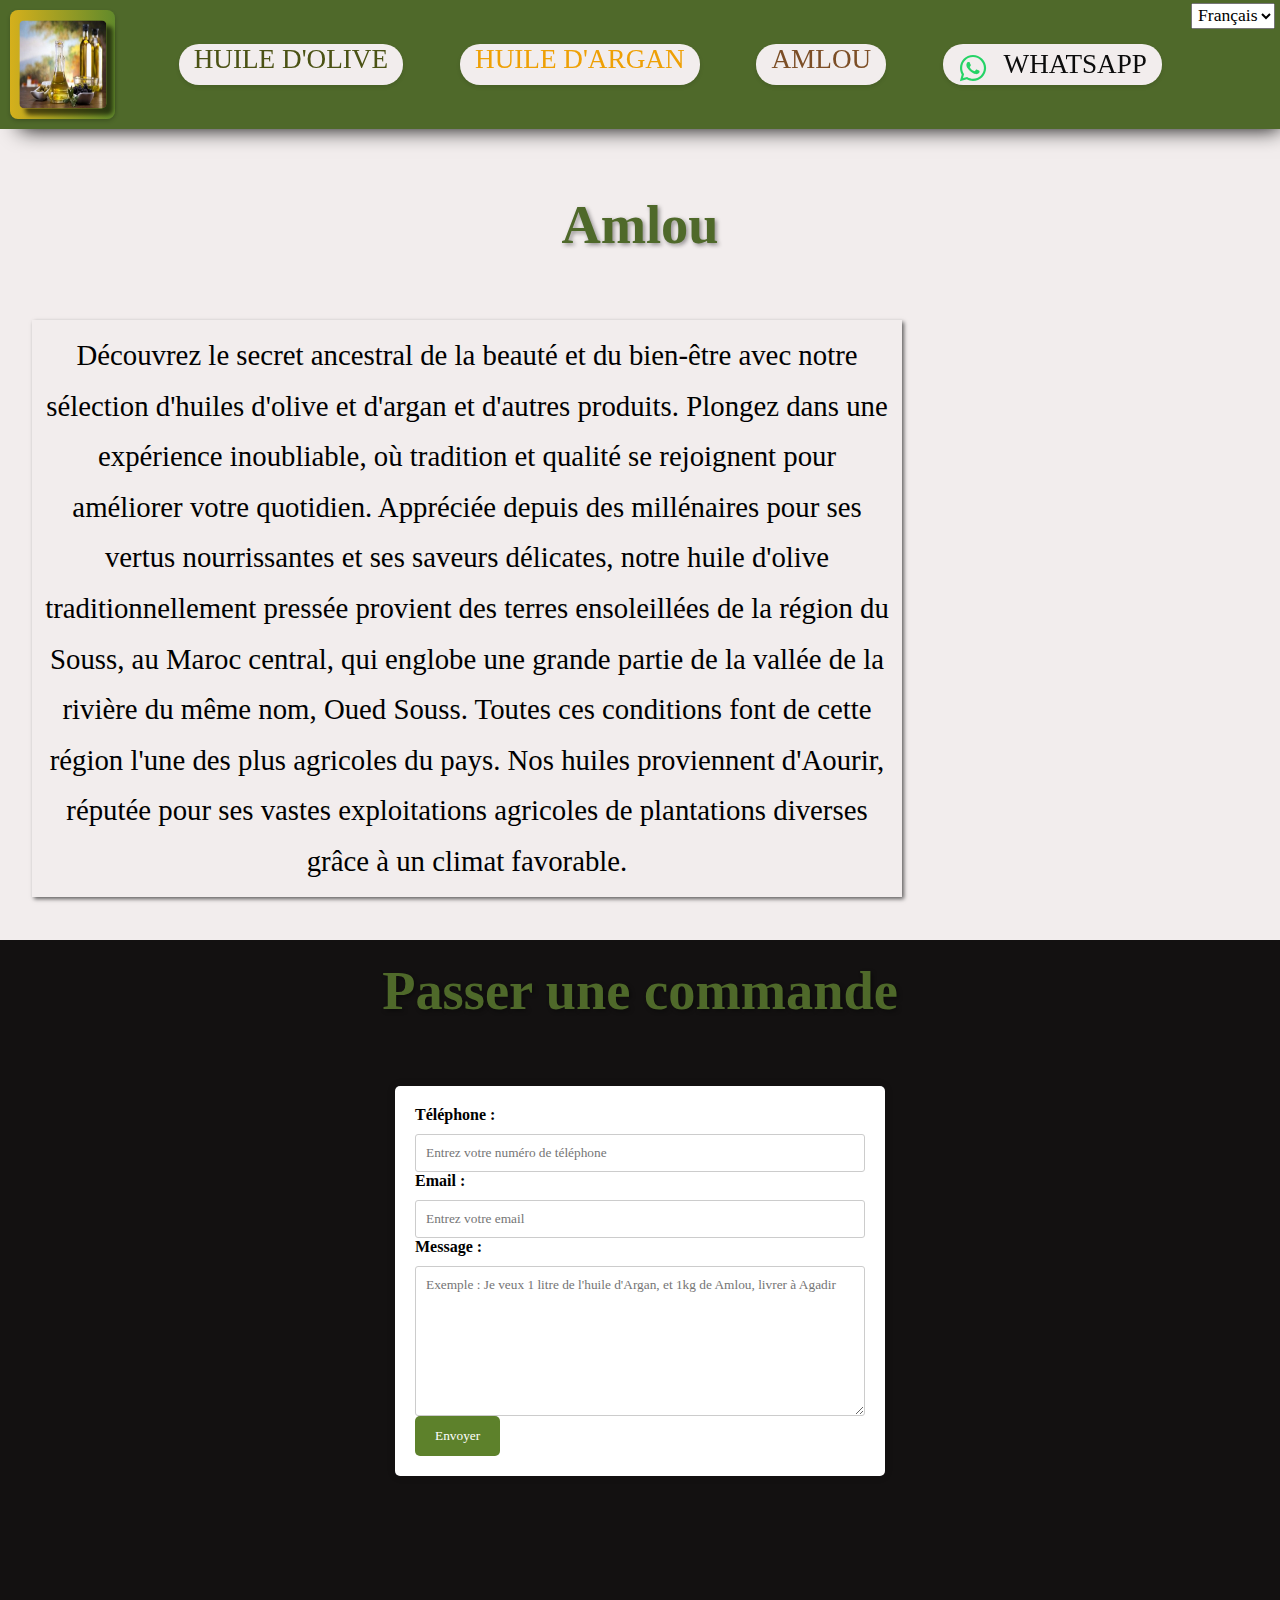
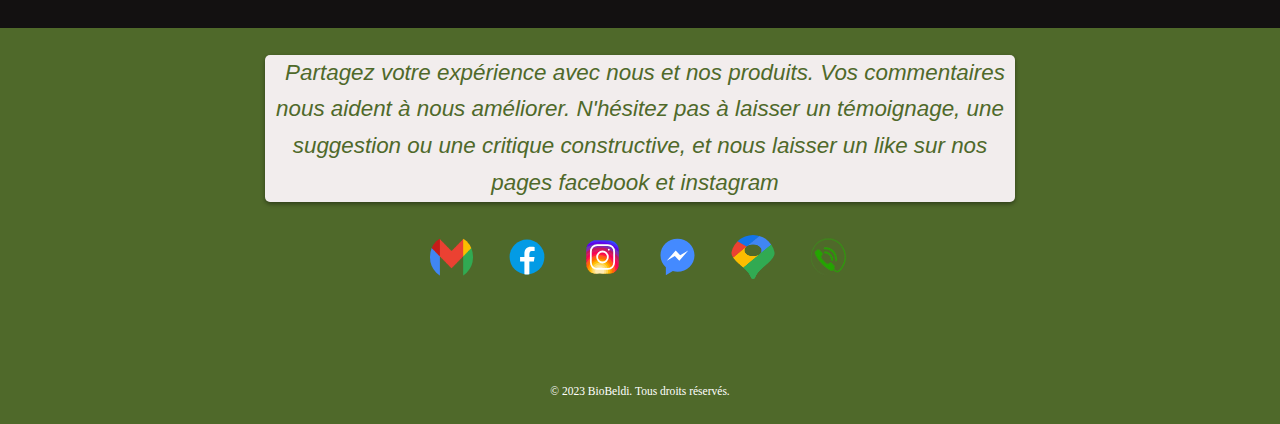
==== amlou.html @ 689d2f71 "Update amlou.html" ====
<html>

<head>
    <!-- Google tag (gtag.js) -->
   <script async src="https://www.googletagmanager.com/gtag/js?id=G-YCNWBCWBWE"></script>
   <script>
     window.dataLayer = window.dataLayer || [];
     function gtag(){dataLayer.push(arguments);}
     gtag('js', new Date());
   
     gtag('config', 'G-YCNWBCWBWE');
   </script>
 <meta charset="utf-8" />
<style>
    @media (prefers-color-scheme: light) {
        meta[name="theme-color"] {
            content: #4f692a; /* Remplace par la couleur que tu veux */
        }
    }

    @media (prefers-color-scheme: dark) {
        meta[name="theme-color"] {
            content: #4f692a; /* Remplace par la couleur que tu veux */
        }
    }
</style>

  <meta name="theme-color" content="#4f692a" />
 <meta name='robots' content='index, follow'/>
 <meta name="viewport" content="width=device-width, initial-scale=1.0">

 <link rel="stylesheet" href="style.css" />

<title lang="fr">Amlou : Recette Traditionnelle - Paiement à la livraison</title>
<title lang="en">Amlou : Traditional Recipe - Cash on delivery</title>
<title lang="ar">منتوجات مضمونة الجودة - الدفع عند التسليم</title>
 
</head>

<body>

    <div class="lang-switcher">
        <select id="lang-select" onchange="changeLanguage()">
          <option value="fr" selected>Français</option>
          <option value="en">English</option>
          <option value="ar">عربي</option>
        </select>
    </div>


    <nav id="nav">
      <div class="logo">
        <a href="index.html"><img src="img/fond.jpg" alt="Logo"></a>
      </div>
      <ul id="product-list">
          <li><a href="zit-zitoun.html" id="product-olive-oil">huile d'olive</a></li>
          <li><a href="zit-argan.html" id="product-argan-oil">huile d'argan</a></li>
          <li><a href="amlou.html" id="product-amlou">amlou</a></li>
          <li id="btn-wtsp">
            <a id="wtsp" aria-label="WhatsApp" href="https://wa.me/212661145233">
              <img id="imgwtsp" alt="WhatsApp" src="img/whatsapp.svg" /><span id="spanwtsp">WhatsApp</span>
            </a>
          </li>
      </ul>
      <div id="icons">
        <!-- rien afficher ou les icones menu et fermer : géré par css et js-->
      </div>
    </nav>

    <section class="bvn">
      <div class="h1-wrapper">
          <h1 id="h1amlou">Amlou</h1>
      </div>
  <p id="p-bvn">            
          Découvrez le secret ancestral de la beauté et du bien-être avec notre sélection exquise d'huiles d'olive et d'argan. Plongez dans une expérience 
   sensorielle inoubliable, où tradition et qualité se rencontrent pour sublimer votre vie quotidienne.
        
          
          Appréciée depuis des millénaires pour ses bienfaits nourrissants et ses saveurs délicates, notre huile d'olive extra vierge provient des terres 
   ensoleillées de la région de Souss au centre du Maroc, qui englobe une grande partie de la vallée du fleuve du même nom, le fleuve Souss, et qui longe
   l'océan lui ajoutant une fraîcheur climatique. Toutes ces conditions font que la région est l'une des plus agricoles du pays. Nos huiles viennent plus
   exactement de Aourir, réputé pour ses vastes exploitations agricoles de plantations diverses et variées grâce au climat favorable qui règne.
  </p>

    </section>
    
    <div class="container-noir">
      <h1 id="h1formulaire">Passer une commande</h1>
      <form action="https://formspree.io/f/xvojgkyv" method="POST">
          <label for="phone"><span id="label-phone">Téléphone:</span></label>
          <input type="phone" id="phone" name="phone" placeholder="Entrez votre numéro mobile" />
      
          <label for="email"><span id="label-email">Email:</span></label>
          <input type="email" id="email" name="email" placeholder="Entrez votre adresse e-mail" />
      
          <label for="message"><span id="label-message">Message:</span></label>
          <textarea id="message" name="message" placeholder="Exemple : Je veux 1 litre de l'huile d'Argan, et 1kg de Amlou, livrer à Agadir"></textarea>
      
          <button type="submit"><span id="label-submit">Envoyer</span></button>
      </form>
   </div>

 
    <footer>
      <div class="container">
        <div class="msg">
          <p id="msgSM">
            Partagez votre expérience avec nous et nos produits. Vos commentaires nous aident à nous améliorer. N'hésitez pas à laisser un témoignage, une suggestion ou une critique constructive, et nous laisser un like sur nos pages facebook et instagram
          </p>
        </div>
        <div class="social-icons">
        
          <a id="agmail" href="mailto:bioobeldim@gmail.com">
            <img src="img/Gmail.png" alt="Envoyer un e-mail huile olive argan amlou">
          </a>

          <a id="afb" href="lien like fb" target="_blank"  >
            <img alt="page facebook huile olive argan amlou" src="img/fb.svg" />
          </a>

          <a id="ainsta" href="lien suivre insta" target="_blank"  >
            <img alt="instagram huile olive argan amlou" src="img/insta.svg" />
          </a>

          <a id="amess" href="lien messenger" target="_blank"  >
            <img alt="snapchat huile olive argan amlou" src="img/messenger.svg" />
          </a>

          <a id="amaps" href="https://maps.google.com/maps?q=aourir_agadir" target="_blank"  >
            <img alt="maps position endroit huile olive argan amlou agadir casablanca rabat casa" src="img/maps.png" />
          </a>

          <a id="awtsp" href="tel:+212661145233" target="_blank"  >
            <img alt="whatsapp livrer huile olive argan amlou agadir casablanca casa rabat" src="img/telephone.png" />
          </a>
    </div>
 
        <div class="newsletter-form">
                <!-- 
          <p>Inscrivez-vous à notre newsletter</p>
          <form id="nsletter" action="#" method="post">
            <input type="email" name="email" placeholder="Votre adresse email" required>
            <button type="submit">S'inscrire</button>
          </form>
          -->
          <div class="legal">
            <p id="legal">
              © 2023 BioBeldi. Tous droits réservés.
            </p>
          </div>
        
        </div>

      </div>
    </footer>
    
  <script src="script.js"></script>

</body>
</html>
---- style.css ----
html {
  scroll-behavior: smooth;
}
/* Réinitialisation des styles par défaut */
body, h1, p, img {
  margin: 0;
  padding: 0;
}
#cusdis_thread {
  width: 80%;
  margin: auto;
  max-width: 450px;
}
.container-blanc {
  align-items: center;
  display: flex; 
  justify-content: center;
  position: relative;
  transition: background-color 0.5s ease;
  background-color:#333333;
}
h2 {
  margin-bottom: calc(2vh + 2vw);
  margin-top: calc(2vh + 2vw);
  padding: 15px; /* Ajustez si nécessaire */
  text-align: center;
  font-size: calc(1rem + 2vw); /* Taille différente par rapport à h1 */
  color: #4f692a;
  text-shadow: 2px 2px 4px rgba(0, 0, 0, 0.4);
}
.produit-infos h3{
  margin-top: 20px;
  padding-top: calc(1vh + 1vw);
  line-height: calc(1em + 2vw + 2vh);
  font-size: calc(1.5rem + 2vw);
  color:#b4df08;
}
p {
  width: 90%;
  max-width: 850px;
  text-align: center;
  margin: 0 2.5vw 3vw 2.5vw;
  line-height: calc(1em + 1vw + 1vh);
  font-size: calc(1rem + 1vw);
}

.msg p,
.bvn p {
  padding: 10px;
  box-shadow: 2px 2px 4px rgba(0, 0, 0, 0.6);
  transition: 0.2s ease-in;
}

/* section ppale produits  */
.bvn {
  /* la section ppal */
  margin-top: calc(8vw + 8vh);
  margin-bottom: 0;
}

.produit-container { 
  margin-top: 0;
}
.produit {
  position: relative;
  margin: 0 5vw 10vw 5vw;
  width: 90vw;
  max-width: 750px;
  transition: 0.4s ease-in;
}
.produit-infos {
  opacity: 0;
  position: absolute;
  top : 25%;
  transform: translate(0, -50%);
  left: 3%;
  transition: 0.4s ease-out;
}
.produit:hover .produit-infos {
  opacity: 1;
  transform: translate(0, -50%)
}
.produit-infos:hover a {
  color:#b4df08;
  font-size: calc(0.5rem + 0.5vw + 1vh);
  cursor: pointer;
}

.produit-infos a {  
  top: calc(4vh + 4vw);
  all: unset;
  position: absolute;
  padding-top: calc(1vw + 1vh);
  height: calc(5vh + 5vw);
  width: 90vw;
  max-width: 750px;
  color:#b4df08;
  font-size: calc(0.5rem + 0.5vw + 1vh);
  transition: 0.4s ease-out;
}
.produit-infos p {
/*  font-size: calc(); */
  all: unset;
  position: absolute;
  width: 90vw;
  max-width: 750px;
  transition: 0.4s ease-out;
  color:#b4df08;
  font-size: calc(0.5rem + 0.5vw + 0.5vh);
  left: 0;
  top: calc(10vw + 9vh);
}
#p2 {
  margin: 0 2.5vw 0 2.5vw;
}
#p3 {
  margin: 0 2.5vw 0 2.5vw;
}
.produit img {
  margin-top: calc(30px + 3vw);
  transition: 0.4s ease-in-out;
  width: 100%;
}
.produit:hover img {
  filter: brightness(50%);
}

#li1 a:hover::after,
#li2 a:hover::after,
#li3 a:hover::after {
  content: "";
  position: absolute;
  left: 0;
  width: 100%;
  background: #628a2b;
  height: 4px;
  bottom: -10px;
  border-radius: 50%;
  animation: animLink 1.4s infinite ease-in-out;
}

@keyframes animLink {
  50% {
    transform: scaleX(0.2);
  }
  100% {
    transform: scaleX(1);
  }
}

a#wtsp::after {
  content: none;
}

.logo a::after {
  content: none;
}

* {
  padding: 0;
  margin: 0;
  font-family: "Segoe UI";
}

*::selection {
  background: #000101;
  color: #fefeff;
}

body {
  display: block;
  background-color: #f2eded;
  margin: 0;
  padding: 0;
}

h1 {
  margin-bottom: calc(2vh + 2vw);
  margin-top: calc(2vh + 2vw);;
  padding: 20px;
  text-align: center;
  font-size: calc(1rem + 3vw);
  color: #4f692a;
  text-shadow: 2px 2px 4px rgba(0, 0, 0, 0.4);
  /*animation: shine 13s infinite alternate;*/
}

@keyframes shine {
  0% {
  }
  100% {
    color: #7d6813;
  }
}

form {
  width: 80%;
  max-width: 450px; /* Limite la largeur maximale du formulaire pour les grands écrans */
  margin: 0 auto;
  background-color: #fff;
  padding: 20px;
  border-radius: 5px;
  box-shadow: 0 0 10px rgba(0, 0, 0, 0.1);
}

label {
  display: block;
  margin-bottom: 10px;
  font-weight: bold;
}

input[type="phone"],
textarea {
  width: 100%;
  padding: 10px;
  border: 1px solid #ccc;
  border-radius: 3px;
  box-sizing: border-box;
  resize: vertical;
  /* Permet de redimensionner la zone de texte verticalement */
}

input[type="email"],
textarea {
  width: 100%;
  padding: 10px;
  border: 1px solid #ccc;
  border-radius: 3px;
  box-sizing: border-box;
  resize: vertical;
  /* Permet de redimensionner la zone de texte verticalement */
}

textarea {
  height: 150px;
}

button[type="submit"] {
  background-color: #5d812b;
  color: #fff;
  border: none;
  padding: 12px 20px;
  border-radius: 5px;
  cursor: pointer;
  transition: background-color 0.3s ease;
}
button[type="submit"]:hover {
  background-color: #79ad2f;
  transform: scale(1.1);
}
li {
  list-style: none;
}

li {
  display: inline-block;
  background: #f2eded;
  padding: 0 0 0 0;
  border-radius: 20px;
  /* Ajustez le rayon de bordure pour arrondir les coins */
  box-shadow: 0 2px 4px rgba(0, 0, 0, 0.1);
  transition: transform 0.2s ease-in-out;
}

li:hover {
  transform: scale(1.1);
}

a,
a:visited {
  text-decoration: none;
  text-transform: uppercase;
}
#product-argan-oil {
  color: #eea005;
}
#product-argan-oil:hover {
  color: #ffdb0c;
}
#product-olive-oil {
  color: #4b5214;
}
#product-olive-oil:hover {
  color: #d9f40f;
}
#product-amlou {
  color:#7c4e26;
}
#product-amlou:hover {
  color:#59300b;
}


#btn-wtsp {
  background: #f2eded;
}


#btn-wtsp:hover {
  transform: scale(1.1);
}

#wtsp {

  color: #0c0c0c;
  display: inline-flex;
  /* Affiche les éléments en ligne (horizontalement) */
  align-items: center;
  /* Aligne verticalement les éléments sur l'axe du conteneur */
  text-decoration: none;
  /* Supprime le soulignement du texte (si présent) */
}

/* Style pour l'image */
#wtsp img {
  width: calc(0.7rem + 1.5vw);
  height: calc(0.7rem + 1.5vw);
  margin-right: 5px;
  /* Espacement entre l'image et le texte */
  padding: 0 10px 0 0;
}



nav {
  position: fixed;
  z-index: 999;
  background:#4f692a; /*#009B4D;*/
  top: 0;
  left: 0;
  width: 100%;
  display: flex;
  justify-content: space-between;
  align-items: center;
  padding: 10px;
  font-size: calc(0.5rem + 1.5vw);
  box-shadow: 0px 20px 20px -20px rgba(0, 0, 0, 1);
    transition: 0.4s ease-in;
}
nav ul {
  padding-left: 5vw;
  display: flex;
  justify-content: space-between;
  width: 80%;
  padding-right: 10vw;
}


li a {
  padding: 2px 15px 2px 15px;
}

nav li:hover {
  background: #628a2b;
}

#icons {
  cursor: pointer;
  opacity: 0;
  visibility: hidden;
  transition: opacity 0.2s ease, visibility 0.2s ease;
}

.lang-switcher {
  position: fixed;
  top: 3px;
  right: 5px;
  margin-bottom: 10px;
  z-index: 10000;
}

.lang-switcher button {
  padding: 5px 10px;
  font-size: 14px;
}

/* Style d'une image spécifique avec un dégradé */
.logo {
  position: relative;
  width: calc(5vw + 5vh);
  height: calc(5vw + 5vh);

  border-radius: 8px;
  box-shadow: 0 2px 4px rgba(0, 0, 0, 0.2);
  transition: transform 0.3s ease;
  background: linear-gradient(to right, #d5b01c, #628a2b);

  z-index: 99999999;
}

.logo:hover {
  transform: scale(1.1);
}

.logo img {
  position: absolute;
  top: 40%;
  left: 40%;
  width: calc(4vw + 4vh);
  height: calc(4vw + 4vh);
  transform: translate(-50%, -50%);
  border-radius: 5px;
  box-shadow: 6px 6px 4px rgba(0, 0, 0, 0.6);
  transition: transform 0.2s ease-in-out;
  text-decoration: none;
  margin: calc(0.5vh + 0.5vw);
  border-radius: 5%px;

}




.container-noir {
  width: 100%;
  padding-bottom: calc(7vh + 7vw);
  justify-content: center;
  height: auto;
  background-color: #131111;
  transition: background-color 0.5s ease;
}

.lang-switcher select {
  padding-bottom: 2px;
  padding-left: 2px;
  font-size: calc(0.3rem + 1vw);

}

footer {
  background-color: #4f692a;
  padding: 20px 0;
  color: #fff;
  text-align: center;
}

/* Centrer les éléments du footer */
footer .container {
  display: flex;
  flex-direction:column;
  align-items: center;
}

/* Styles pour les liens dans le footer */
footer a {
  color: #fff;
  text-decoration: none;
  margin: 5px;
}

footer a:hover {
  text-decoration: underline;
}



/* Réseaux sociaux dans le footer */
footer .social-icons {
  display: flex;
  justify-content: center;
  margin-top: calc(1vh + 1vw);
}
footer .social-icons a:hover {
  transition: 0.1s ease-in;
  transform: scale(1.4);
  cursor: pointer;
}
footer .social-icons a {
  display: inline-block;
  width: calc(3vw + 3vh);
  height: calc(3vw + 3vh);
  border-radius: 50%;

  line-height: 40px;
  text-align: center;
  background-color: transparent;
}
#agmail img,
#afb img,
#amess img,
#ainsta img,
#amaps img,
#awtsp img
{
  width: calc(2vw + 2vh);
  height: calc(2vw + 2vh);
  border-radius: 50%;

  transition: transform 0.2s ease-in-out;
  text-decoration: none;
  background-color: transparent;
}

/* Newsletter dans le footer */
footer .newsletter-form {
  margin-top: calc(2vh + 2vw + 30px);
}
.newsletter-form p {
  margin-top: calc(1vh + 1vw);
  margin-bottom: calc(5vh + 5vw);
  all: unset;
  width: 100%;
  text-align: center;
  line-height: calc(0.6em + 0.81vw + 0.81vh);
  font-size: calc(0.8rem + 0.8vw);
}
.msg {
  background-color: #f2eded;
  margin: calc(2px + 0.2vw + 0.2vh);
  border-radius: 5px;
  box-shadow: 0 2px 4px rgba(0, 0, 0, 0.4);
  font-family: "Segoe UI", sans-serif;
  max-width: 750px;
}

#msgSM {
  all: unset;
  line-height: calc(1.5rem + 1vw);
  font-size: calc(1rem + 0.5vw);
  font-style: italic;
  text-align: center;
  color: #4f692a;
  margin: 10px;
}

.legal p {
  margin-top: calc(6vh + 6vw);
  margin-bottom: calc(5vh + 5vw);
  line-height: calc(0.6em + 0.81vw + 0.81vh);
  font-size: calc(0.4rem + 0.4vw);
}
#nsletter {
  margin-top:calc(2vh + 2vw); ;
  margin-bottom:calc(4vh + 4vw + 20px);
}

  @keyframes changeLighting {
  0% { filter: brightness(20%); }
  50% { filter: brightness(120%); }
  100% { filter: brightness(20%); }
}

.image-with-changing-lighting {
  animation: changeLighting 3s infinite;
}

@media (min-width: 998px) {
  #imgwtsp {
    margin-top: calc(0.3vh + 0.3vw);
  }
}

@media (max-width: 998px) {
  #icons {
    opacity: 1;
    visibility: visible;
    padding-right: 5vw;
    margin-top: 10px;

    z-index: 9999999;
  }

  #icons:before {
    content: "\2632";
    fill: #000000;
    font-size: 2.5em;
    padding-right: 5vw;
  }
  .active #icons:before {
    content: "\2715";
    fill: #ffffff;
    font-size: 1.5em;
    padding-right: 5vw;
  }
  nav ul {
    z-index: 1;
    position: fixed;
    left: -5vw;  
    top: calc(-20vw - 20vh);
    flex-direction: column;
    background: #4f692a;
    width: 100%;
    text-align: center;
    transition: 0.25s;
    padding-bottom: 20px;
    transform: scaleY(0.05);
    transition: 0.4s ease-out;
  }
  nav li {
    padding: 0 0 0 0;
  }
  nav li:hover {
    background: #628a2b;
  }
  nav.active ul {
    position : absolute;
    margin-top: calc(1vw + 0.5vh);
    margin-bottom: calc(1vw + 0.5vh);
    left: -5vw;
    top: 5vh;
    transition: 0.4s ease-in;
    transform: scaleY(1);
  }
  nav.active li {
    position: relative;
    width: calc(20vw + 20vh) ;
    height: calc(3vw + 2vh) ;
    margin-left: auto;
    margin-right: auto;
    margin-bottom: calc(1vw + 1vh) ;
    margin-top: calc(1vw + 1vh) ;
  }
  nav.active li a span {
    transform: translate(50%, 0%);
  }

  nav.active li a {
    width: calc(20vw + 20vh) ;
    transition: transform 0.2s ease-in-out;
  }
  nav.active li a#wtsp {
    position: absolute;
    width: calc(20vw + 20vh) ;
    height: calc(3vw + 1vh) ;
    top: 50%;
    left: 50%;
    transform: translate(-49%, -50%);
    transition: transform 0.2s ease-in-out;
  }
  nav.active li a#wtsp img {
    width: calc(3vw + 2vh) ;
    height: calc(3vw + 2vh) ;
  }
  li a::after {
    content: none;
  }
  footer .container {
    align-items: center;
  }
  #spanwtsp,
  #product-olive-oil,
  #product-argan-oil,
  #product-amlou {
    position: absolute;
    top: 50%;
    left: 50%;
    transform: translate(-50%, -50%);
  }
  
}

@media (max-width: 630px) {
footer .contact-info {
  flex-direction: column;
  align-items: center;
  margin: auto;
}
.contact-info p {
  margin-top: calc(1vh + 1vw);
  margin-bottom: calc(5vh + 5vw);
  all: unset;
  width: 100%;
  text-align: center;
  line-height: calc(0.6em + 0.81vw + 0.81vh);
  font-size: calc(0.8rem + 0.8vw);

  }
}

.produit:hover .image-with-changing-lighting {
  animation: none; /* Arrête l'animation au survol */
  filter: brightness(50%); /* Fixe la luminosité à 50% au survol */
}
#amloua, #zitouna, #argana {
  color:#b4df08;
  margin-bottom: 20px;
  margin-top: 10px;
}
#loading-container {
  position: fixed;
  top: 0;
  left: 0;
  width: 100%;
  height: 100%;
  background-color: #fff; /* Couleur de fond pendant le chargement */
  display: flex;
  justify-content: center;
  align-items: center;
  z-index: 9999; /* Assure que le conteneur de chargement est au-dessus de tout le reste */
}
#imgwtsp {
  animation: rotateColorChange 6s linear infinite;
}
@keyframes rotateColorChange {
  0%, 100% {
    transform: rotate(0deg);
  }
  20% {
    transform: rotate(180deg);
  }
  60%, 80% {
    transform: rotate(360deg);
  }
}
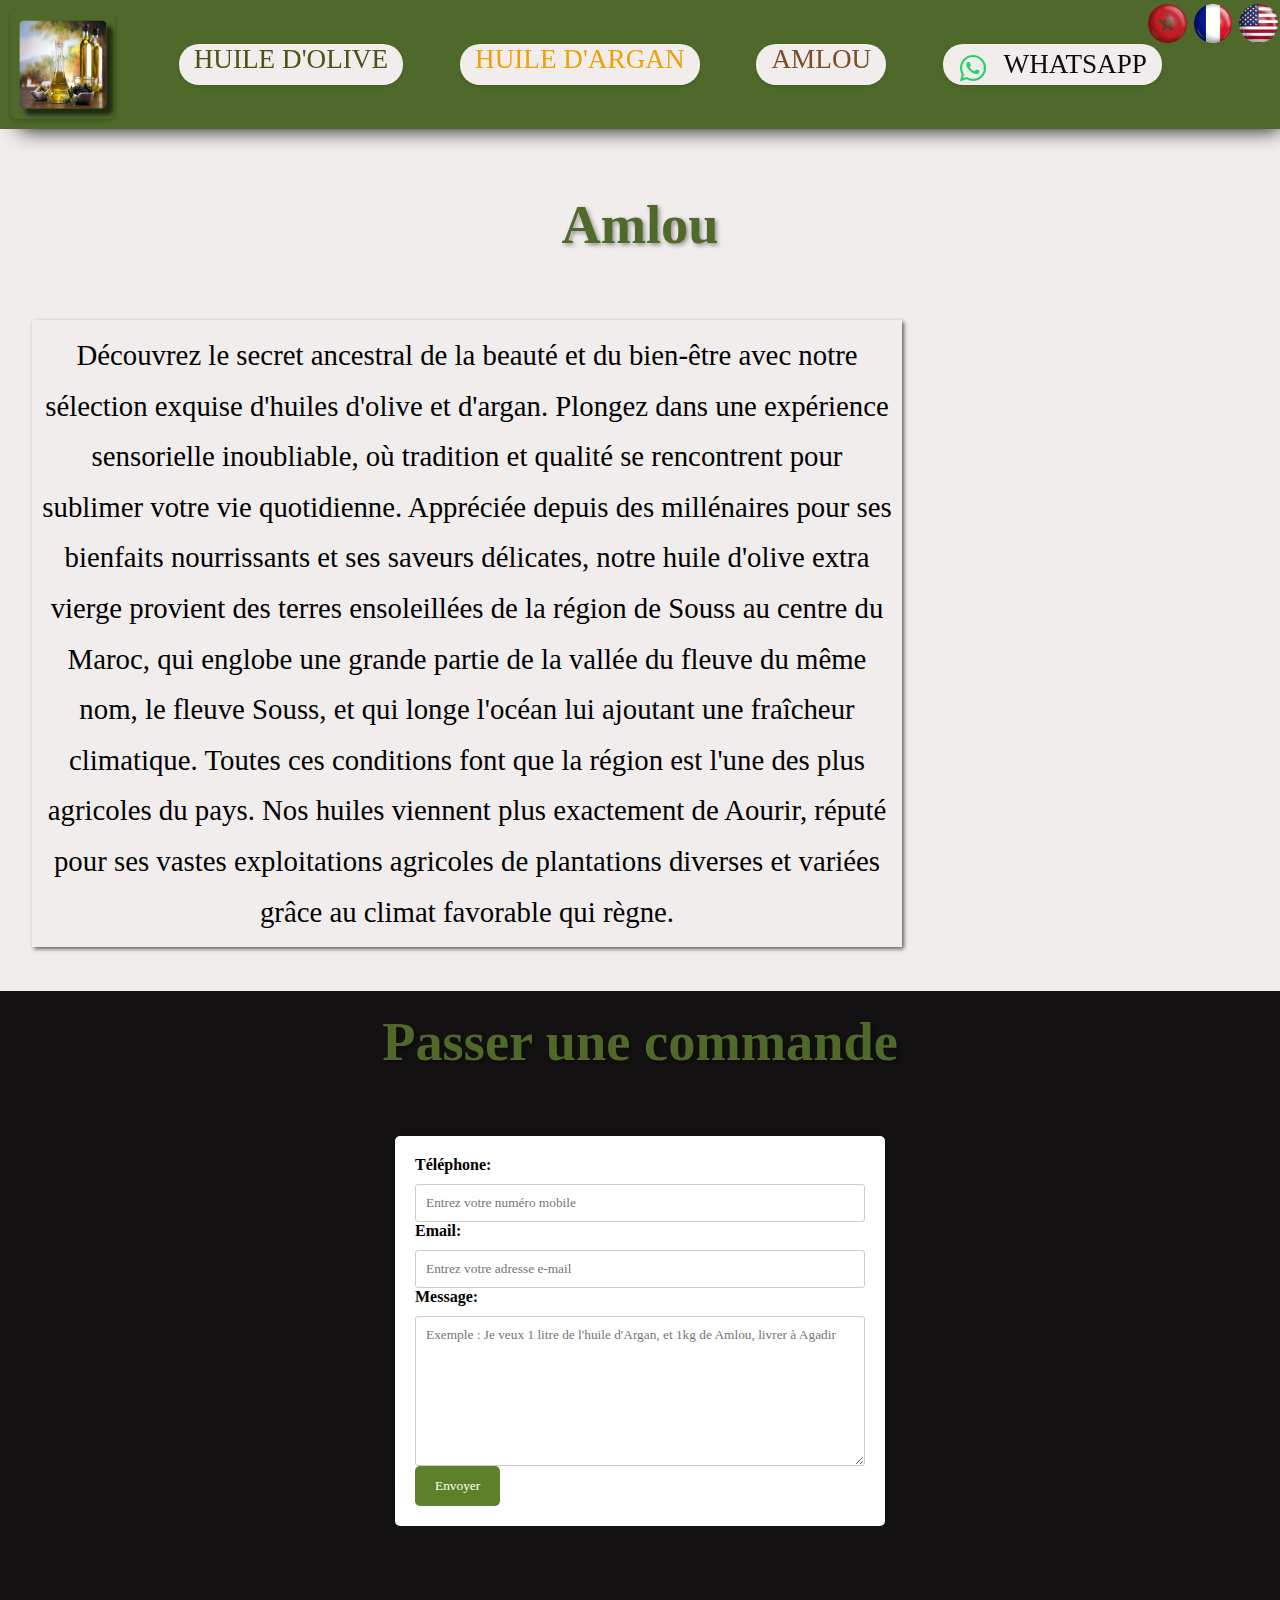
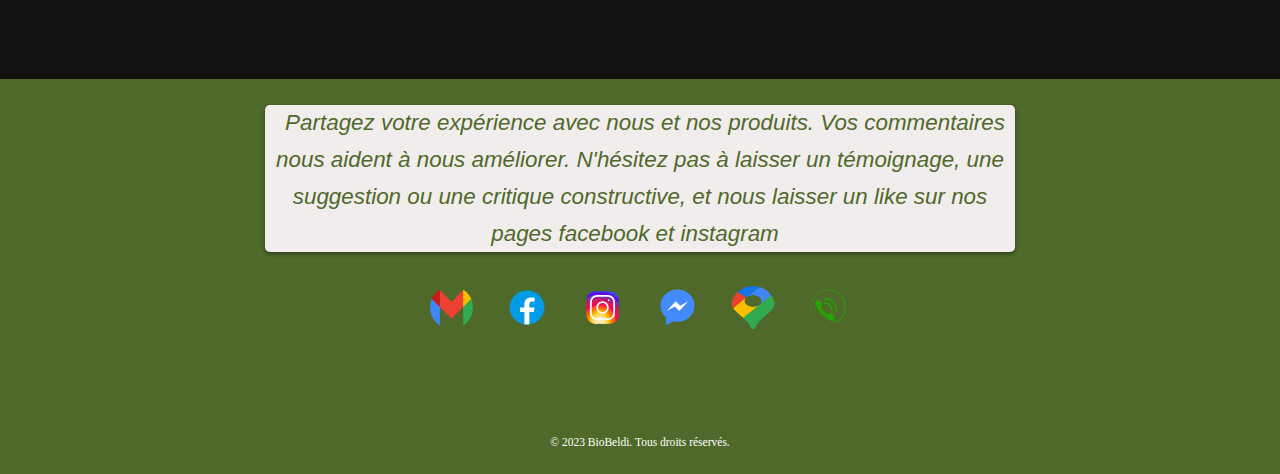
==== commit d899cee8: "Update amlou.html" ====
--- a/amlou.html
+++ b/amlou.html
@@ -38,16 +38,20 @@
 </head>
 
 <body>
-
-    <div class="lang-switcher">
-        <select id="lang-select" onchange="changeLanguage()">
-          <option value="fr" selected>Français</option>
-          <option value="en">English</option>
-          <option value="ar">عربي</option>
-        </select>
+  <!-- choix langues-->
+<div class="lang-switcher">
+  <div class="language-grid" id="language-grid">
+    <div class="language-option" onclick="changeLanguage('ar')">
+      <img src="img/arabic.png" alt="Arabic" />
     </div>
-
-
+    <div class="language-option" onclick="changeLanguage('fr')">
+      <img src="img/french.png" alt="French" />
+    </div>
+    <div class="language-option" onclick="changeLanguage('en')">
+      <img src="img/english.png" alt="English" />
+    </div>
+  </div>
+</div>
     <nav id="nav">
       <div class="logo">
         <a href="index.html"><img src="img/fond.jpg" alt="Logo"></a>
--- a/style.css
+++ b/style.css
@@ -6,11 +6,40 @@
   margin: 0;
   padding: 0;
 }
-#cusdis_thread {
-  width: 80%;
-  margin: auto;
-  max-width: 450px;
-}
+.lang-switcher {
+  text-align: center;
+  position: fixed;
+  top : 0;
+  right : 0;
+  z-index: 10000000;
+}
+
+.language-grid {
+  display: grid;
+  grid-template-columns: repeat(3, 1fr);
+  gap: 3px;
+  margin-top: 2px;
+}
+
+.language-option {
+  cursor: pointer;
+  border-radius: 8px;
+  overflow: hidden;
+  width: calc(10px + 1.5vh + 1.5vw);
+  height: calc(10px + 1.5vh + 1.5vw);
+}
+
+.language-option img {
+  width: 100%;
+  height: auto;
+  display: block;
+}
+
+/* Style facultatif pour le survol de la souris */
+.language-option:hover {
+  background-color: #f0f0f0;
+}
+
 .container-blanc {
   align-items: center;
   display: flex; 
@@ -319,9 +348,6 @@
   /* Espacement entre l'image et le texte */
   padding: 0 10px 0 0;
 }
-
-
-
 nav {
   position: fixed;
   z-index: 999;
@@ -361,19 +387,6 @@
   transition: opacity 0.2s ease, visibility 0.2s ease;
 }
 
-.lang-switcher {
-  position: fixed;
-  top: 3px;
-  right: 5px;
-  margin-bottom: 10px;
-  z-index: 10000;
-}
-
-.lang-switcher button {
-  padding: 5px 10px;
-  font-size: 14px;
-}
-
 /* Style d'une image spécifique avec un dégradé */
 .logo {
   position: relative;
@@ -383,7 +396,7 @@
   border-radius: 8px;
   box-shadow: 0 2px 4px rgba(0, 0, 0, 0.2);
   transition: transform 0.3s ease;
-  background: linear-gradient(to right, #d5b01c, #628a2b);
+ /* background: linear-gradient(to right, #d5b01c, #628a2b);  */
 
   z-index: 99999999;
 }
@@ -407,10 +420,6 @@
   border-radius: 5%px;
 
 }
-
-
-
-
 .container-noir {
   width: 100%;
   padding-bottom: calc(7vh + 7vw);
@@ -420,13 +429,6 @@
   transition: background-color 0.5s ease;
 }
 
-.lang-switcher select {
-  padding-bottom: 2px;
-  padding-left: 2px;
-  font-size: calc(0.3rem + 1vw);
-
-}
-
 footer {
   background-color: #4f692a;
   padding: 20px 0;
@@ -451,8 +453,6 @@
 footer a:hover {
   text-decoration: underline;
 }
-
-
 
 /* Réseaux sociaux dans le footer */
 footer .social-icons {
@@ -569,7 +569,7 @@
   .active #icons:before {
     content: "\2715";
     fill: #ffffff;
-    font-size: 1.5em;
+    font-size: 2.2em;
     padding-right: 5vw;
   }
   nav ul {
@@ -600,6 +600,8 @@
     top: 5vh;
     transition: 0.4s ease-in;
     transform: scaleY(1);
+    box-shadow: 0px 4px 8px rgba(0, 0, 0, 0.1); 
+    transition: transform 0.3s ease-in-out, box-shadow 0.3s ease-in-out;
   }
   nav.active li {
     position: relative;
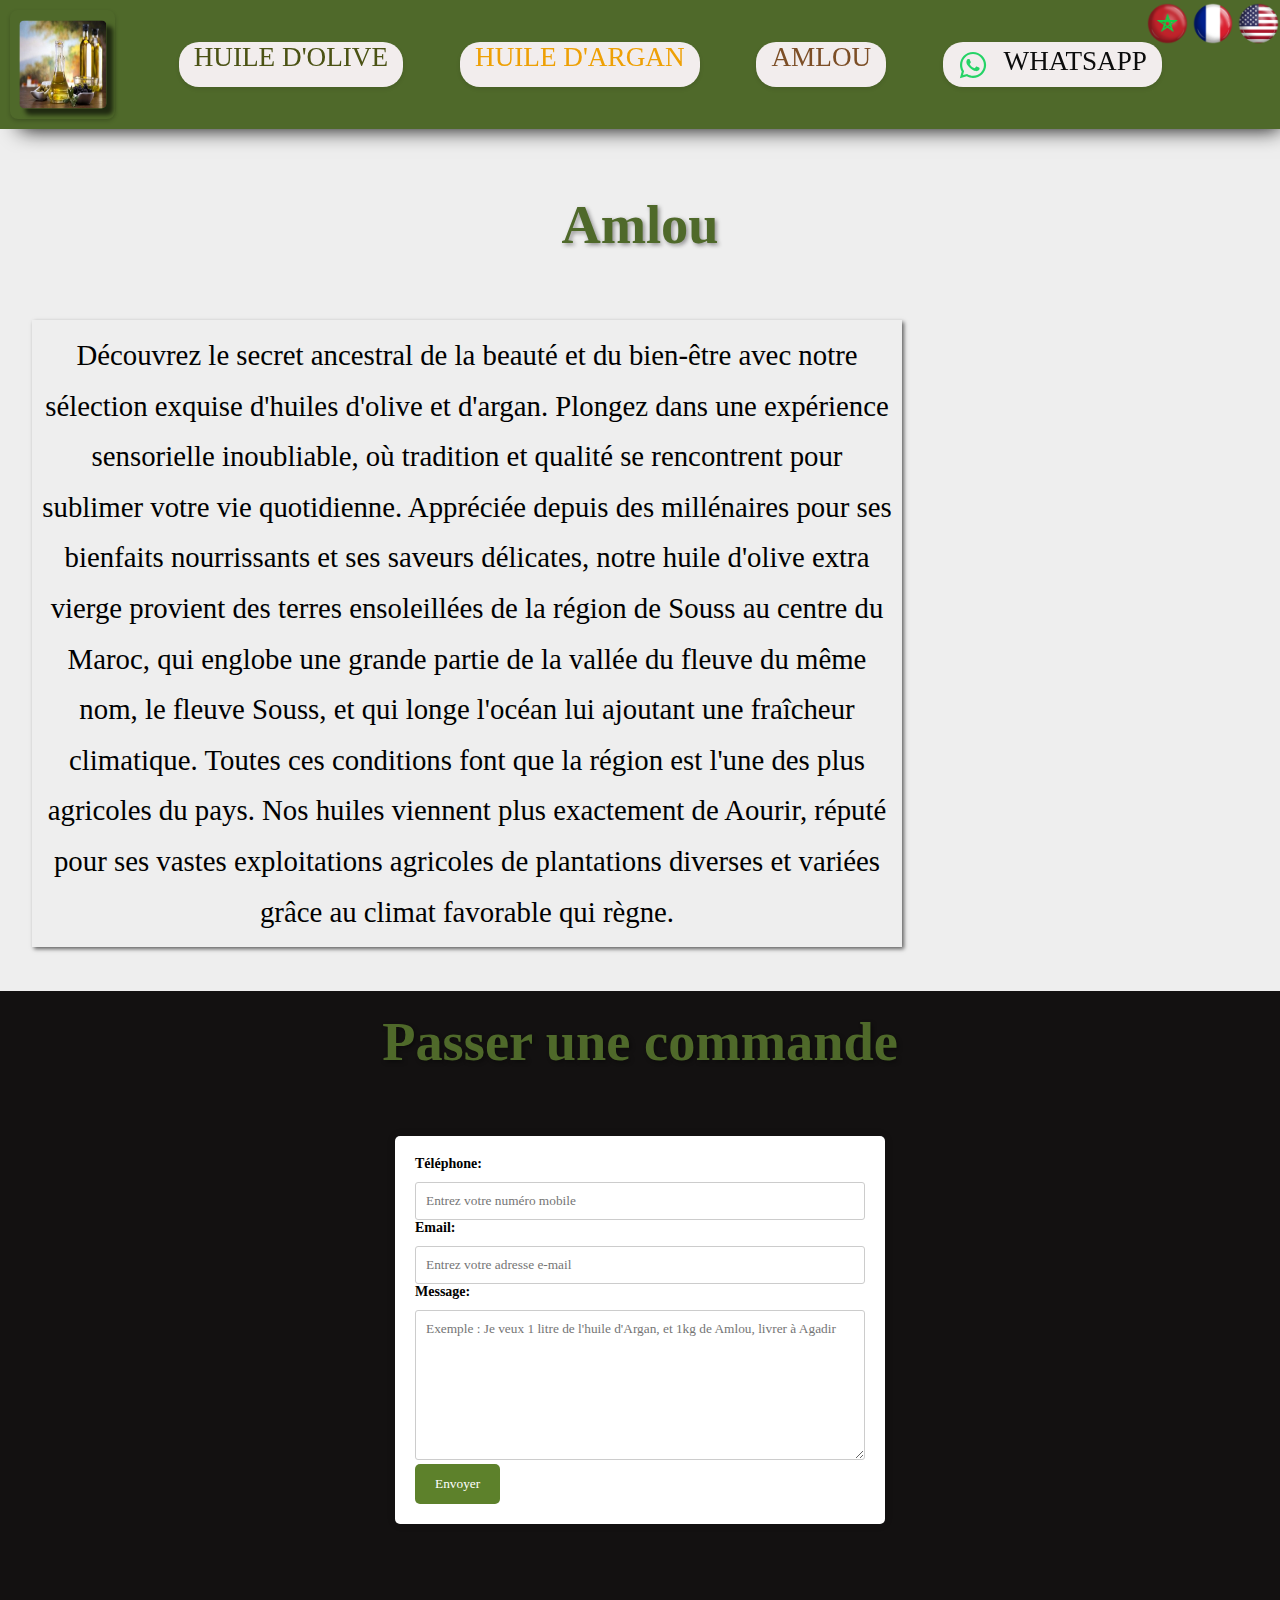
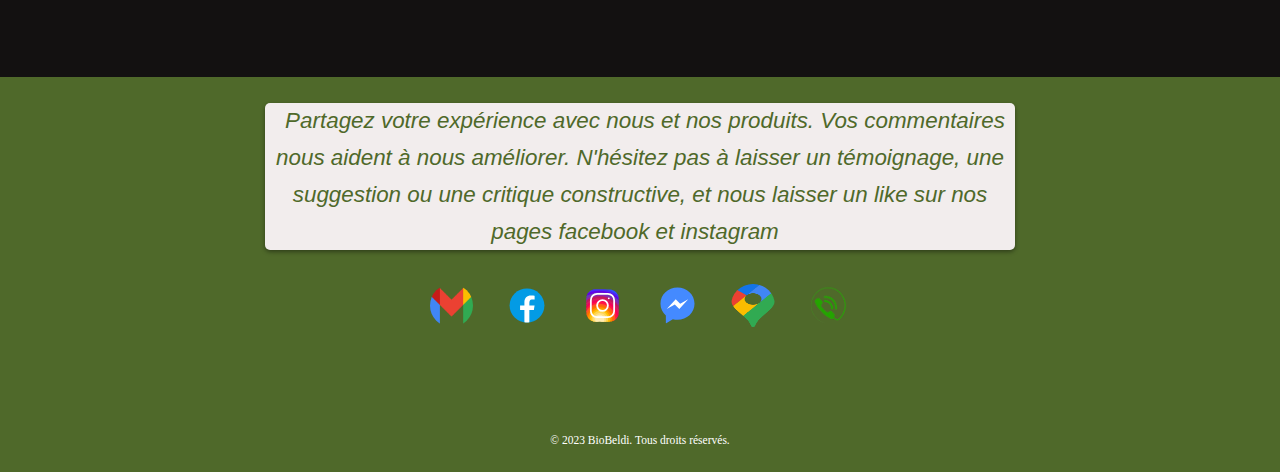
==== commit c310139f: "Update amlou.html" ====
--- a/amlou.html
+++ b/amlou.html
@@ -1,16 +1,20 @@
-<html>
+<!DOCTYPE html>
+  <html lang="fr">
+  <head>
+          <!-- Google tag (gtag.js) -->
+      <script async src="https://www.googletagmanager.com/gtag/js?id=G-YCNWBCWBWE"></script>
+      <script>
+        window.dataLayer = window.dataLayer || [];
+        function gtag(){dataLayer.push(arguments);}
+        gtag('js', new Date());
+      
+        gtag('config', 'G-YCNWBCWBWE');
+      </script>
+    <link rel="alternate" hreflang="en" href="https://bioobeldi.github.io/">
+    <link rel="alternate" hreflang="fr" href="https://bioobeldi.github.io/">
+    <link rel="alternate" hreflang="ar" href="https://bioobeldi.github.io/">
 
-<head>
-    <!-- Google tag (gtag.js) -->
-   <script async src="https://www.googletagmanager.com/gtag/js?id=G-YCNWBCWBWE"></script>
-   <script>
-     window.dataLayer = window.dataLayer || [];
-     function gtag(){dataLayer.push(arguments);}
-     gtag('js', new Date());
-   
-     gtag('config', 'G-YCNWBCWBWE');
-   </script>
- <meta charset="utf-8" />
+  <meta charset="utf-8" />
 <style>
     @media (prefers-color-scheme: light) {
         meta[name="theme-color"] {
--- a/style.css
+++ b/style.css
@@ -6,6 +6,7 @@
   margin: 0;
   padding: 0;
 }
+
 .lang-switcher {
   text-align: center;
   position: fixed;
@@ -704,3 +705,41 @@
     transform: rotate(360deg);
   }
 }
+/*Demo styles*/
+html,
+body {
+  position: relative;
+  height: 100%;
+}
+
+body {
+  background: #eee;
+  font-family: Helvetica Neue, Helvetica, Arial, sans-serif;
+  font-size: 14px;
+  color: #000;
+  margin: 0;
+  padding: 0;
+}
+
+.swiper {
+  width: 100%;
+  padding-top: 50px;
+  padding-bottom: 50px;
+}
+
+.swiper-slide {
+  background-position: center;
+  background-size: cover;
+  width: 300px;
+  height: 300px;
+  cursor: pointer;
+}
+
+.swiper-slide img {
+  display: block;
+  width: 100%;
+  cursor: pointer;
+}
+img:hover {
+  cursor: pointer;
+}
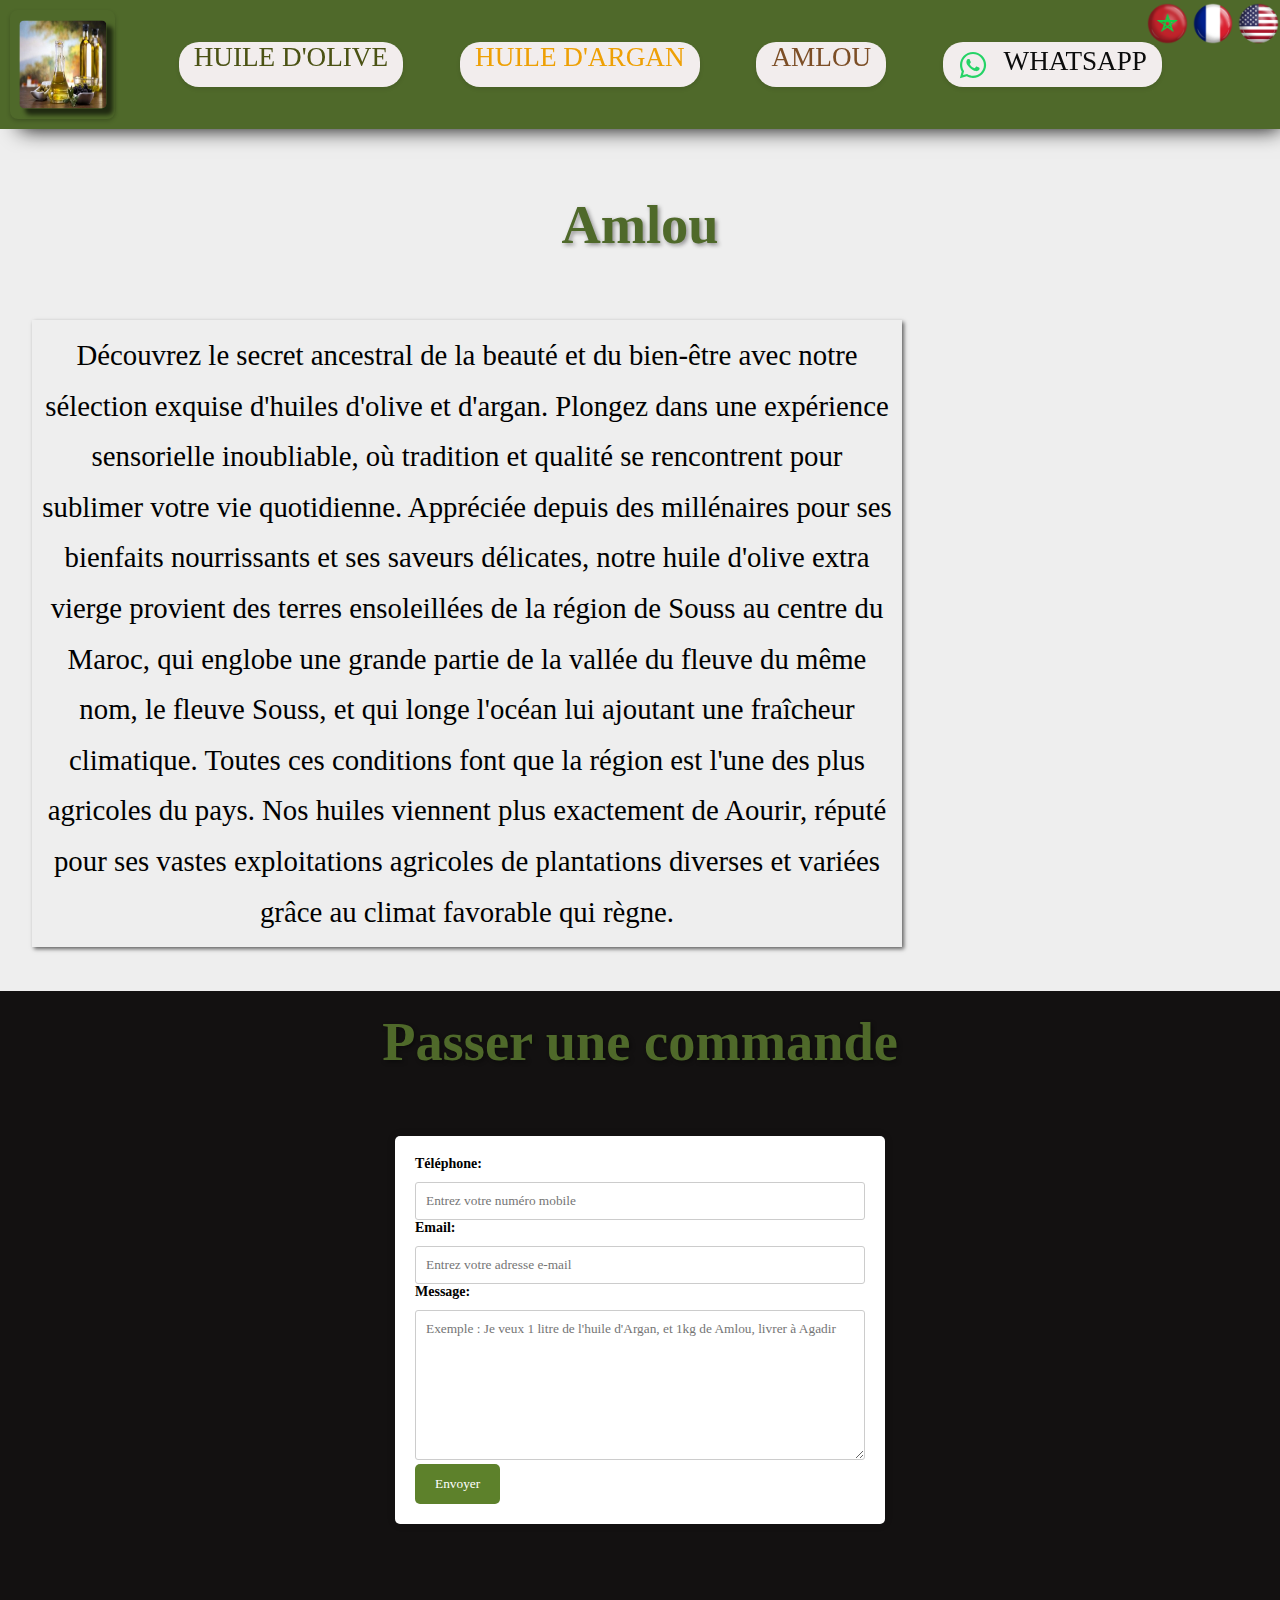
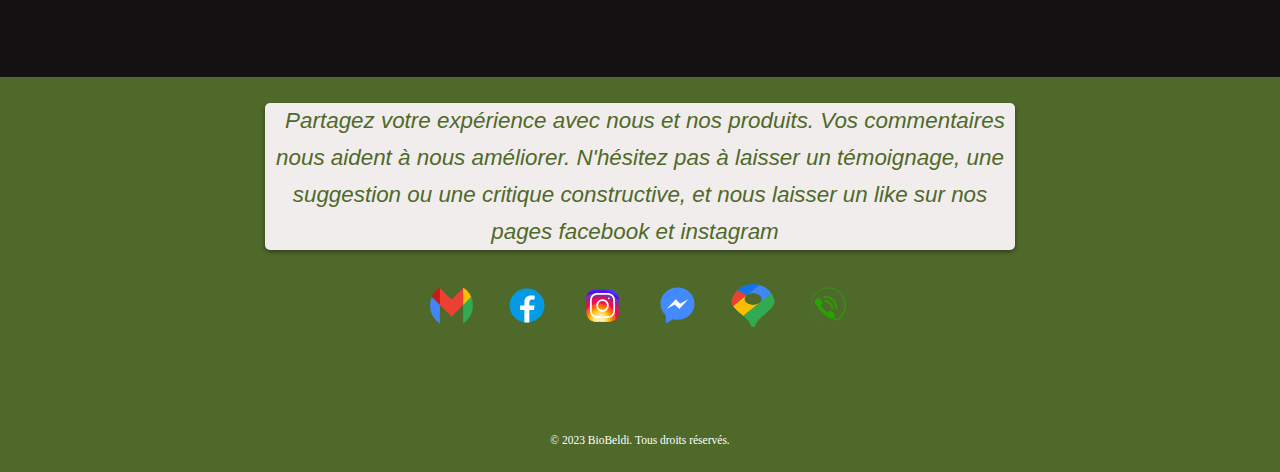
==== commit 64657ab9: "Update amlou.html" ====
--- a/amlou.html
+++ b/amlou.html
@@ -118,30 +118,30 @@
         </div>
         <div class="social-icons">
         
-          <a id="agmail" href="mailto:bioobeldim@gmail.com">
-            <img src="img/Gmail.png" alt="Envoyer un e-mail huile olive argan amlou">
-          </a>
+            <a id="agmail" href="mailto:bioobeldim@gmail.com">
+              <img src="img/Gmail.png" alt="Envoyer un e-mail huile olive argan amlou">
+            </a>
 
-          <a id="afb" href="lien like fb" target="_blank"  >
-            <img alt="page facebook huile olive argan amlou" src="img/fb.svg" />
-          </a>
+            <a id="afb" href="https://www.facebook.com/profile.php?id=100094765118355" target="_blank"  >
+              <img alt="page facebook huile olive argan amlou" src="img/fb.svg" />
+            </a>
 
-          <a id="ainsta" href="lien suivre insta" target="_blank"  >
-            <img alt="instagram huile olive argan amlou" src="img/insta.svg" />
-          </a>
+            <a id="ainsta" href="https://www.instagram.com/" target="_blank"  >
+              <img alt="instagram huile olive argan amlou" src="img/insta.svg" />
+            </a>
 
-          <a id="amess" href="lien messenger" target="_blank"  >
-            <img alt="snapchat huile olive argan amlou" src="img/messenger.svg" />
-          </a>
+            <a id="amess" href="https://www.facebook.com/help/218228001910904/?helpref=uf_share" target="_blank"  >
+              <img alt="snapchat huile olive argan amlou" src="img/messenger.svg" />
+            </a>
 
-          <a id="amaps" href="https://maps.google.com/maps?q=aourir_agadir" target="_blank"  >
-            <img alt="maps position endroit huile olive argan amlou agadir casablanca rabat casa" src="img/maps.png" />
-          </a>
+            <a id="amaps" href="https://maps.google.com/maps?q=aourir_agadir" target="_blank"  >
+              <img alt="maps position endroit huile olive argan amlou agadir casablanca rabat casa" src="img/maps.png" />
+            </a>
 
-          <a id="awtsp" href="tel:+212661145233" target="_blank"  >
-            <img alt="whatsapp livrer huile olive argan amlou agadir casablanca casa rabat" src="img/telephone.png" />
-          </a>
-    </div>
+            <a id="awtsp" href="tel:+212661145233" target="_blank"  >
+              <img alt="whatsapp livrer huile olive argan amlou agadir casablanca casa rabat" src="img/telephone.webp" />
+            </a>
+      </div>
  
         <div class="newsletter-form">
                 <!-- 
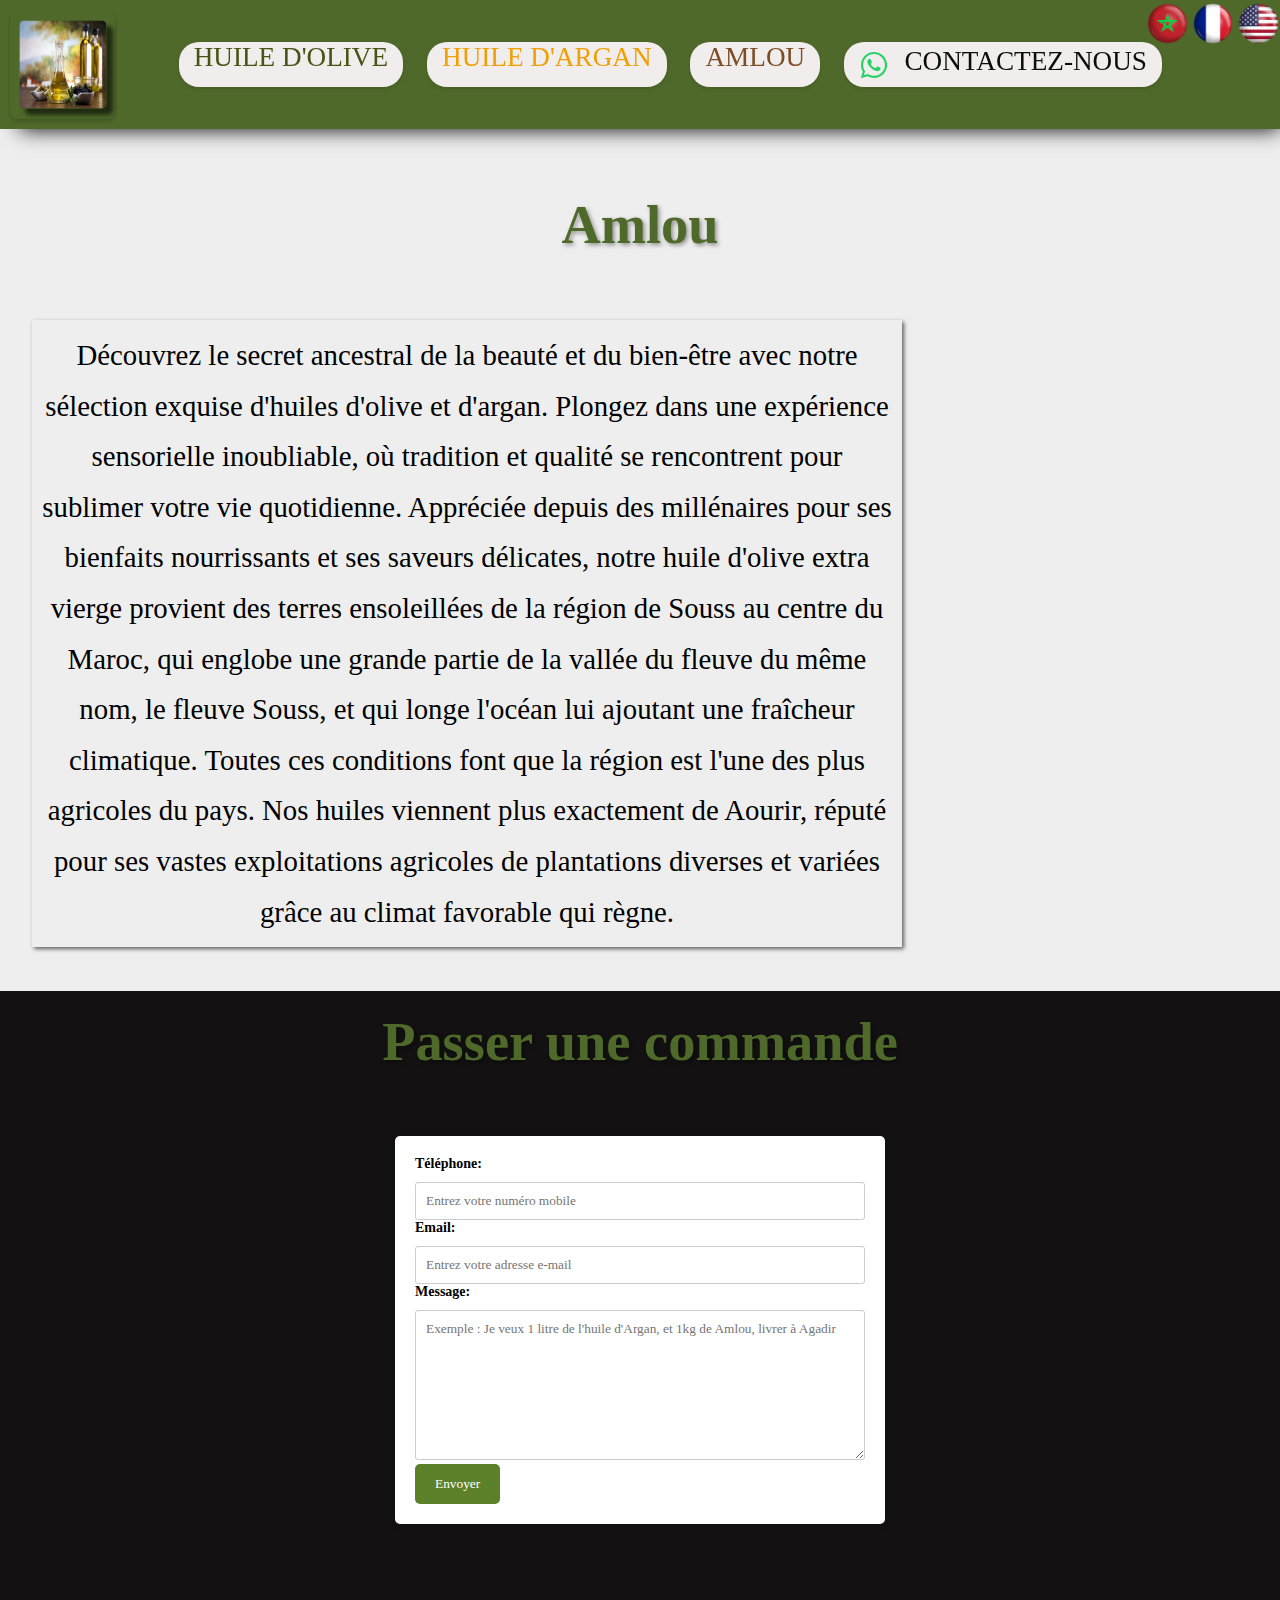
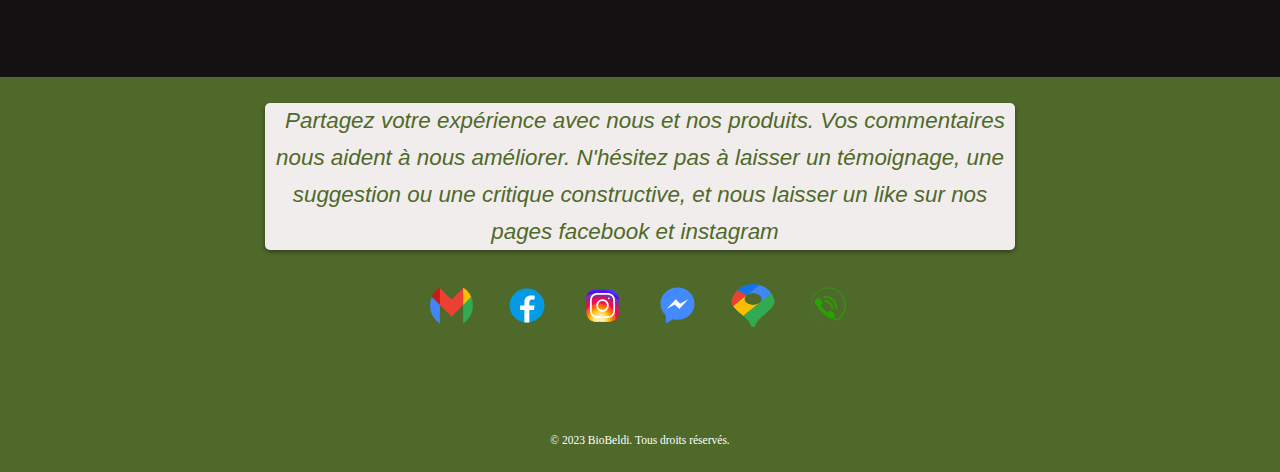
==== commit 22e76ae1: "Update amlou.html" ====
--- a/amlou.html
+++ b/amlou.html
@@ -15,7 +15,7 @@
     <link rel="alternate" hreflang="ar" href="https://bioobeldi.github.io/">
 
   <meta charset="utf-8" />
-<style>
+  <style>
     @media (prefers-color-scheme: light) {
         meta[name="theme-color"] {
             content: #4f692a; /* Remplace par la couleur que tu veux */
@@ -27,19 +27,23 @@
             content: #4f692a; /* Remplace par la couleur que tu veux */
         }
     }
-</style>
+  </style>
+  <link rel="stylesheet" href="https://cdn.jsdelivr.net/npm/swiper@11/swiper-bundle.min.css" />
+  <meta name="theme-color" content="#4f692a" />
+  <meta name='robots' content='index, follow' />
+  <meta name="viewport" content="width=device-width, initial-scale=1.0" />
+  <meta name="description" content="Huile argan olive de qualité - paiement à la livraison" />
+  <script src="https://cdn.jsdelivr.net/npm/swiper@11/swiper-bundle.min.js"></script>
+  <link rel="icon" type="image/png" href="/img/favicone.png">
+  <link rel="stylesheet" href="style.css" /> 
 
-  <meta name="theme-color" content="#4f692a" />
- <meta name='robots' content='index, follow'/>
- <meta name="viewport" content="width=device-width, initial-scale=1.0">
 
- <link rel="stylesheet" href="style.css" />
-
-<title lang="fr">Amlou : Recette Traditionnelle - Paiement à la livraison</title>
-<title lang="en">Amlou : Traditional Recipe - Cash on delivery</title>
-<title lang="ar">منتوجات مضمونة الجودة - الدفع عند التسليم</title>
- 
-</head>
+    <title lang="fr">Produits de qualité garantie - paiement à la livraison</title>
+    <title lang="en">Quality products guaranteed - cash on delivery</title>
+    <title lang="ar">منتوجات مضمونة الجودة - الدفع عند التسليم</title>
+    <!-- Swiper JS -->
+  <script src="https://cdn.jsdelivr.net/npm/swiper@11/swiper-bundle.min.js"></script>
+ </head>
 
 <body>
   <!-- choix langues-->
@@ -66,7 +70,7 @@
           <li><a href="amlou.html" id="product-amlou">amlou</a></li>
           <li id="btn-wtsp">
             <a id="wtsp" aria-label="WhatsApp" href="https://wa.me/212661145233">
-              <img id="imgwtsp" alt="WhatsApp" src="img/whatsapp.svg" /><span id="spanwtsp">WhatsApp</span>
+              <img id="imgwtsp" alt="WhatsApp" src="img/whatsapp.svg" /><span id="spanwtsp">contactez-nous</span>
             </a>
           </li>
       </ul>
